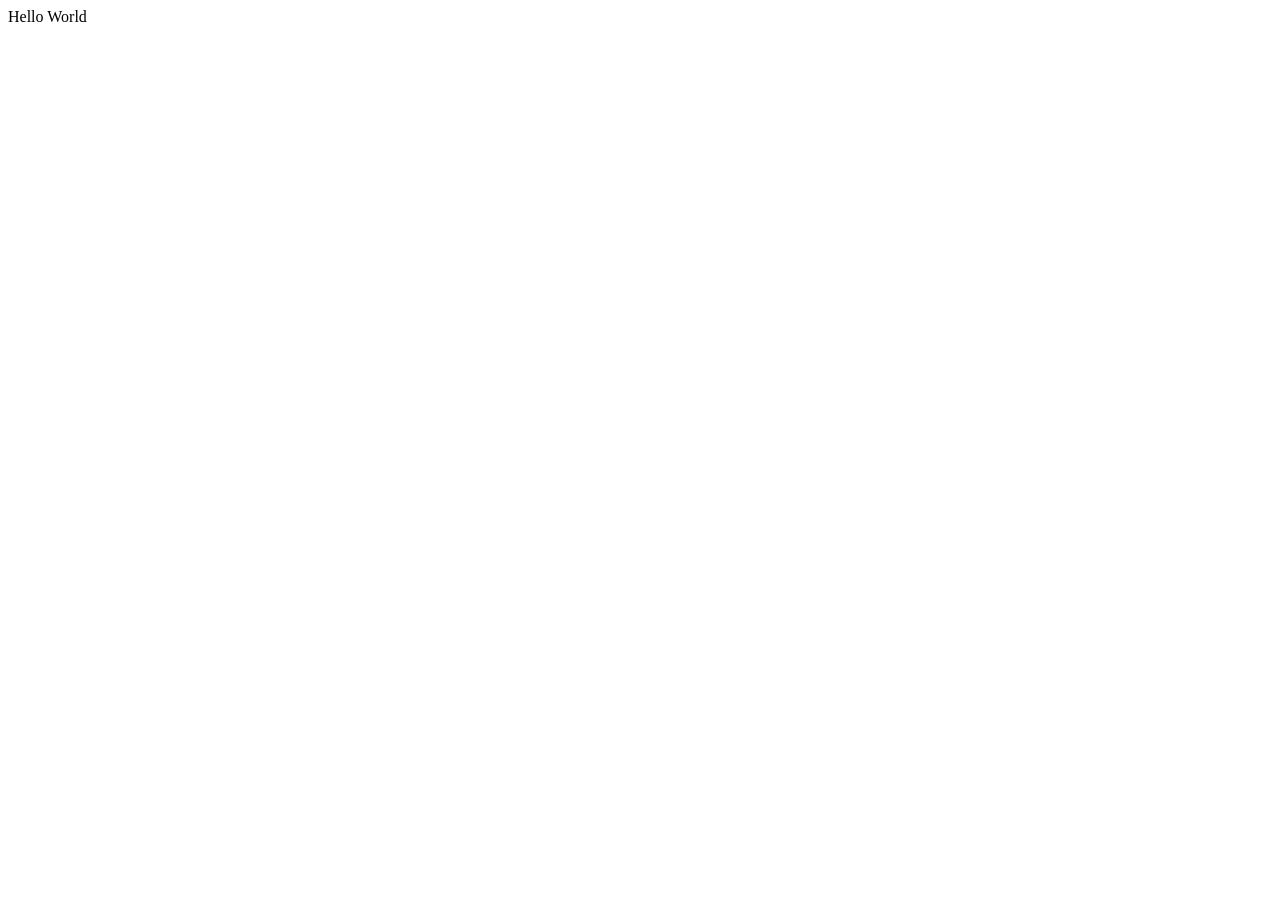
==== index.html @ 5ec761ab "intitial or something like that" ====
<!DOCTYPE html>
<html lang="en">
<head>
    <meta charset="UTF-8">
    <meta name="viewport" content="width=device-width, initial-scale=1.0">
    <title>Resourcen</title>
</head>
<body>
    Hello World
</body>
</html>
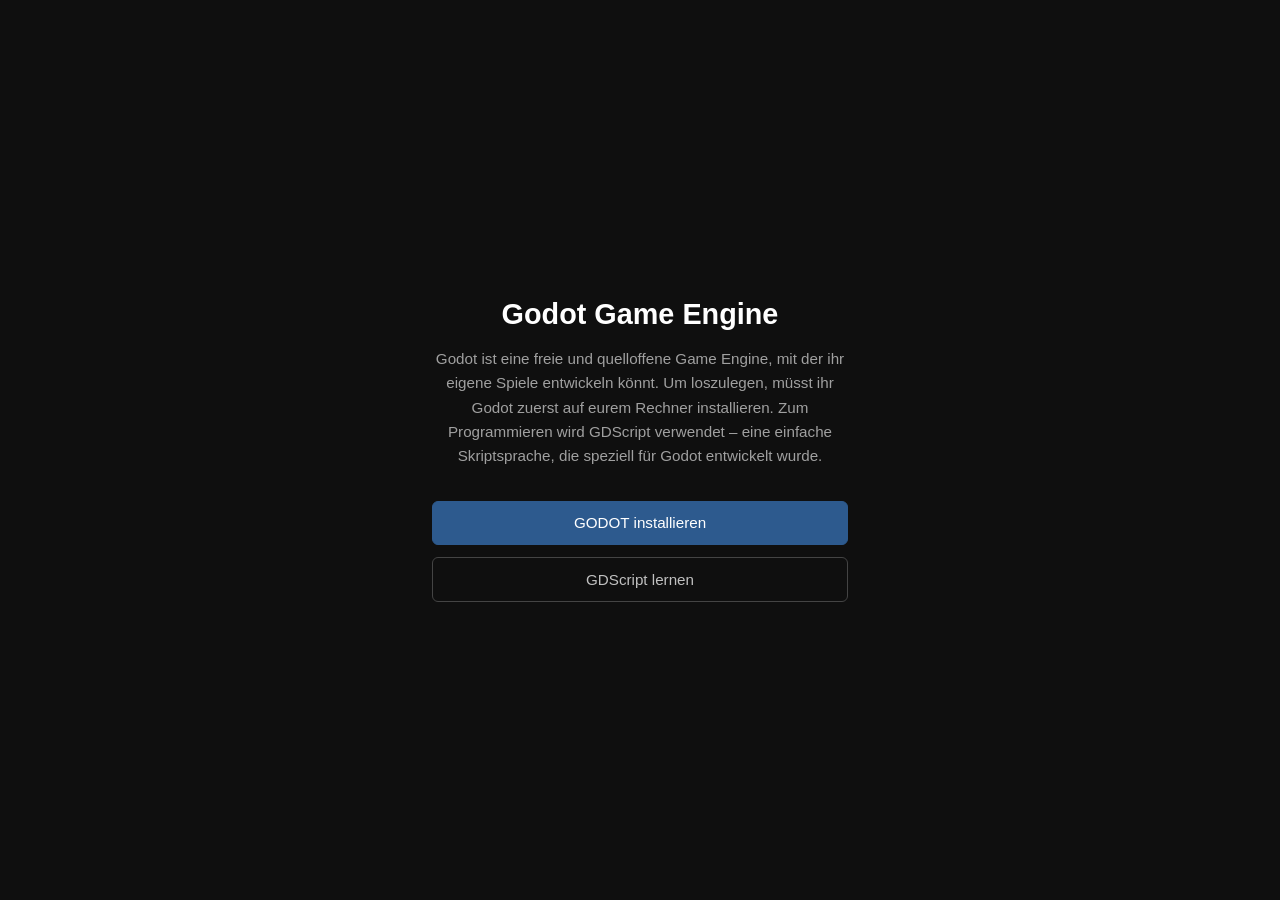
==== commit 582e1d7a: "first website version" ====
--- a/index.html
+++ b/index.html
@@ -1,11 +1,23 @@
 <!DOCTYPE html>
-<html lang="en">
+<html lang="de">
 <head>
     <meta charset="UTF-8">
     <meta name="viewport" content="width=device-width, initial-scale=1.0">
     <title>Resourcen</title>
+    <link rel="stylesheet" href="index.css">
 </head>
 <body>
-    Hello World
+    <div class="container">
+        <h1>Godot Game Engine</h1>
+        <p>
+            Godot ist eine freie und quelloffene Game Engine, mit der ihr eigene Spiele entwickeln könnt.
+            Um loszulegen, müsst ihr Godot zuerst auf eurem Rechner installieren.
+            Zum Programmieren wird GDScript verwendet – eine einfache Skriptsprache, die speziell für Godot entwickelt wurde.
+        </p>
+        <div class="buttons">
+            <a class="btn btn-primary" href="https://godotengine.org/download" target="_blank">GODOT installieren</a>
+            <a class="btn btn-secondary" href="https://docs.godotengine.org/en/stable/tutorials/scripting/gdscript/gdscript_basics.html" target="_blank">GDScript lernen</a>
+        </div>
+    </div>
 </body>
-</html>+</html>
--- a/index.css
+++ b/index.css
@@ -0,0 +1,75 @@
+* {
+    margin: 0;
+    padding: 0;
+    box-sizing: border-box;
+}
+
+body {
+    font-family: sans-serif;
+    background: #0f0f0f;
+    color: #e0e0e0;
+    min-height: 100vh;
+    display: flex;
+    align-items: center;
+    justify-content: center;
+}
+
+.container {
+    max-width: 480px;
+    padding: 2rem;
+    text-align: center;
+}
+
+h1 {
+    font-size: 1.8rem;
+    font-weight: 600;
+    margin-bottom: 1rem;
+    color: #ffffff;
+}
+
+p {
+    font-size: 0.95rem;
+    line-height: 1.6;
+    color: #a0a0a0;
+    margin-bottom: 2rem;
+}
+
+.buttons {
+    display: flex;
+    flex-direction: column;
+    gap: 0.75rem;
+}
+
+a.btn {
+    display: block;
+    padding: 0.8rem 1.5rem;
+    border: 1px solid #333;
+    border-radius: 6px;
+    text-decoration: none;
+    font-size: 0.95rem;
+    font-weight: 500;
+    transition: background 0.15s, border-color 0.15s;
+}
+
+a.btn-primary {
+    background: #2d5a8e;
+    border-color: #2d5a8e;
+    color: #ffffff;
+}
+
+a.btn-primary:hover {
+    background: #3a6fa8;
+    border-color: #3a6fa8;
+}
+
+a.btn-secondary {
+    background: transparent;
+    border-color: #444;
+    color: #c0c0c0;
+}
+
+a.btn-secondary:hover {
+    background: #1a1a1a;
+    border-color: #666;
+    color: #ffffff;
+}
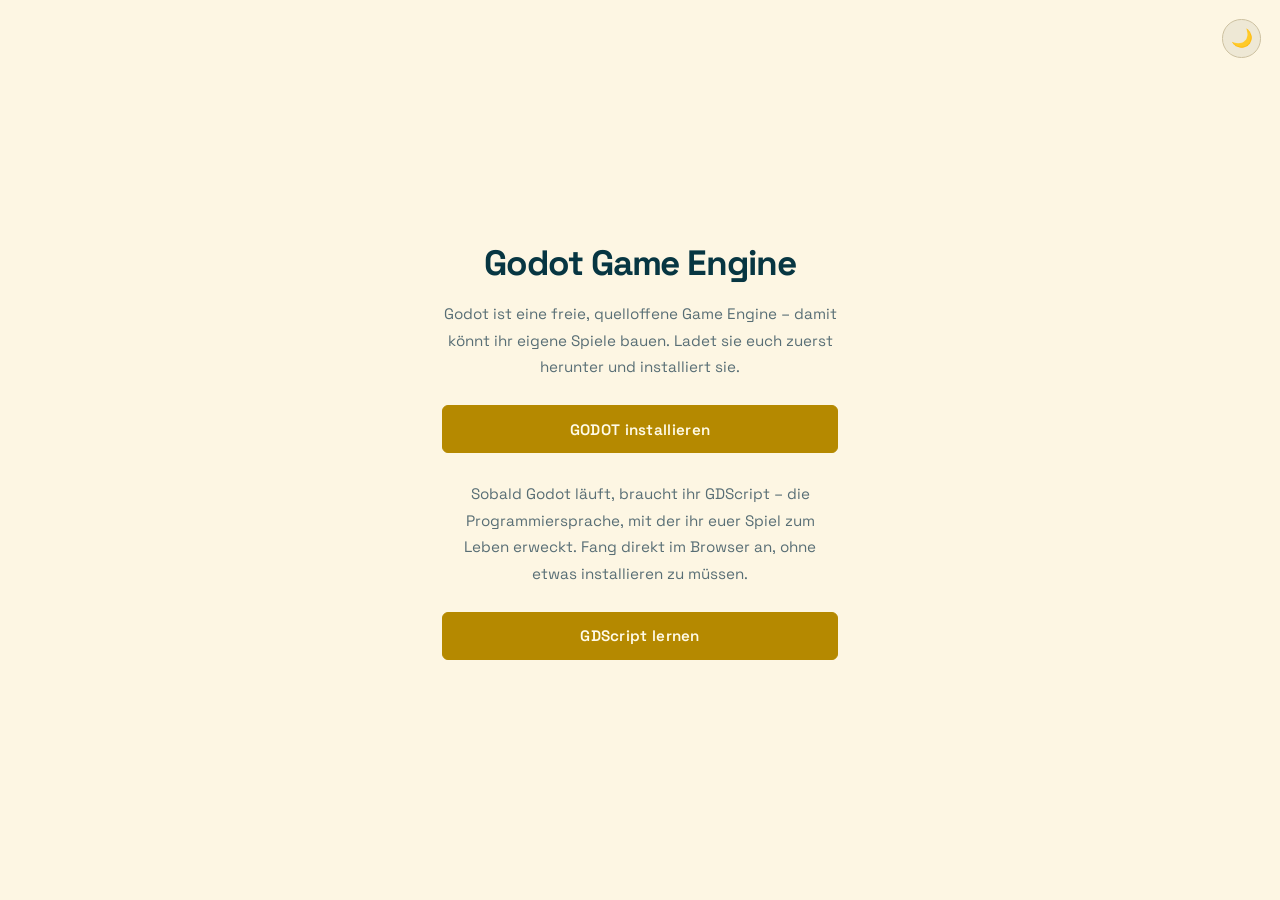
==== commit 44a05e62: "made website pretty" ====
--- a/index.html
+++ b/index.html
@@ -4,20 +4,35 @@
     <meta charset="UTF-8">
     <meta name="viewport" content="width=device-width, initial-scale=1.0">
     <title>Resourcen</title>
+    <link rel="preconnect" href="https://fonts.googleapis.com">
+    <link rel="preconnect" href="https://fonts.gstatic.com" crossorigin>
+    <link href="https://fonts.googleapis.com/css2?family=Space+Grotesk:wght@400;600;700&display=swap" rel="stylesheet">
+    <script>
+        document.documentElement.setAttribute('data-theme',
+            window.matchMedia('(prefers-color-scheme: dark)').matches ? 'dark' : 'light'
+        );
+    </script>
     <link rel="stylesheet" href="index.css">
 </head>
 <body>
+    <button class="theme-toggle" id="themeToggle" aria-label="Theme wechseln">☀️</button>
     <div class="container">
         <h1>Godot Game Engine</h1>
         <p>
-            Godot ist eine freie und quelloffene Game Engine, mit der ihr eigene Spiele entwickeln könnt.
-            Um loszulegen, müsst ihr Godot zuerst auf eurem Rechner installieren.
-            Zum Programmieren wird GDScript verwendet – eine einfache Skriptsprache, die speziell für Godot entwickelt wurde.
+            Godot ist eine freie, quelloffene Game Engine – damit könnt ihr eigene Spiele bauen.
+            Ladet sie euch zuerst herunter und installiert sie.
         </p>
-        <div class="buttons">
-            <a class="btn btn-primary" href="https://godotengine.org/download" target="_blank">GODOT installieren</a>
-            <a class="btn btn-secondary" href="https://docs.godotengine.org/en/stable/tutorials/scripting/gdscript/gdscript_basics.html" target="_blank">GDScript lernen</a>
+        <div class="btn-wrapper">
+            <a class="btn" href="https://godotengine.org/download" target="_blank">GODOT installieren</a>
+        </div>
+        <p class="spacer">
+            Sobald Godot läuft, braucht ihr GDScript – die Programmiersprache, mit der ihr euer Spiel zum Leben erweckt.
+            Fang direkt im Browser an, ohne etwas installieren zu müssen.
+        </p>
+        <div class="btn-wrapper">
+            <a class="btn" href="https://gdquest.github.io/learn-gdscript/" target="_blank">GDScript lernen</a>
         </div>
     </div>
+    <script src="index.js"></script>
 </body>
 </html>
--- a/index.css
+++ b/index.css
@@ -1,75 +1,170 @@
+@property --angle {
+    syntax: '<angle>';
+    inherits: false;
+    initial-value: 0deg;
+}
+
+@keyframes rainbow-spin {
+    to { --angle: 360deg; }
+}
+
 * {
     margin: 0;
     padding: 0;
     box-sizing: border-box;
 }
 
+/* ── Dark mode (neon) ── */
+[data-theme="dark"] {
+    --bg: #07071a;
+    --text: #b8b8d8;
+    --heading: #f0eeff;
+    --heading-shadow: 0 0 24px rgba(160, 100, 255, 0.5), 0 0 48px rgba(80, 160, 255, 0.2);
+    --btn-bg: #110828;
+    --btn-border: #8b5cf6;
+    --btn-color: #d0b0ff;
+    --btn-hover-bg: #1c1040;
+    --btn-glow: 0 0 18px rgba(139, 92, 246, 0.7);
+    --toggle-bg: #0d0d22;
+    --toggle-border: #22224a;
+    --toggle-color: #6868a8;
+}
+
+/* ── Light mode (Solarized) ── */
+[data-theme="light"] {
+    --bg: #fdf6e3;
+    --text: #586e75;
+    --heading: #073642;
+    --heading-shadow: none;
+    --btn-bg: #b58900;
+    --btn-border: #b58900;
+    --btn-color: #fffbe8;
+    --btn-hover-bg: #9e7800;
+    --btn-glow: none;
+    --toggle-bg: #eee8d5;
+    --toggle-border: #ccc0a0;
+    --toggle-color: #657b83;
+}
+
+/* ── Base ── */
 body {
-    font-family: sans-serif;
-    background: #0f0f0f;
-    color: #e0e0e0;
+    font-family: 'Space Grotesk', sans-serif;
+    background: var(--bg);
+    color: var(--text);
     min-height: 100vh;
     display: flex;
     align-items: center;
     justify-content: center;
+    transition: background-color 0.4s ease, color 0.4s ease;
 }
 
+/* ── Theme toggle ── */
+.theme-toggle {
+    position: fixed;
+    top: 1.2rem;
+    right: 1.2rem;
+    width: 2.4rem;
+    height: 2.4rem;
+    border-radius: 50%;
+    border: 1px solid var(--toggle-border);
+    background: var(--toggle-bg);
+    color: var(--toggle-color);
+    font-size: 1.1rem;
+    cursor: pointer;
+    display: flex;
+    align-items: center;
+    justify-content: center;
+    line-height: 1;
+    transition: border-color 0.3s ease, transform 0.2s ease;
+}
+
+.theme-toggle:hover {
+    border-color: var(--btn-border);
+    transform: scale(1.1) rotate(20deg);
+}
+
+/* ── Layout ── */
 .container {
-    max-width: 480px;
+    max-width: 460px;
     padding: 2rem;
     text-align: center;
 }
 
 h1 {
-    font-size: 1.8rem;
-    font-weight: 600;
+    font-size: 2.2rem;
+    font-weight: 700;
+    letter-spacing: -0.03em;
     margin-bottom: 1rem;
-    color: #ffffff;
+    color: var(--heading);
+    text-shadow: var(--heading-shadow);
+    transition: color 0.4s ease, text-shadow 0.4s ease;
 }
 
 p {
     font-size: 0.95rem;
-    line-height: 1.6;
-    color: #a0a0a0;
-    margin-bottom: 2rem;
+    line-height: 1.75;
+    margin-bottom: 1.5rem;
+    transition: color 0.4s ease;
 }
 
-.buttons {
-    display: flex;
-    flex-direction: column;
-    gap: 0.75rem;
+p.spacer {
+    margin-top: 1.75rem;
 }
 
+/* ── Rainbow border wrapper ── */
+.btn-wrapper {
+    position: relative;
+    border-radius: 8px;
+}
+
+[data-theme="dark"] .btn-wrapper {
+    padding: 2px;
+}
+
+[data-theme="dark"] .btn-wrapper::before {
+    content: '';
+    position: absolute;
+    inset: 0;
+    z-index: 0;
+    border-radius: 8px;
+    background: conic-gradient(
+        from var(--angle),
+        #ff0050, #ff7000, #ffe000, #00ff88, #00ccff, #aa55ff, #ff0050
+    );
+    opacity: 0;
+    transition: opacity 0.35s ease;
+    animation: rainbow-spin 2.5s linear infinite paused;
+}
+
+[data-theme="dark"] .btn-wrapper:hover::before {
+    opacity: 1;
+    animation-play-state: running;
+}
+
+/* ── Button ── */
 a.btn {
+    position: relative;
+    z-index: 1;
     display: block;
-    padding: 0.8rem 1.5rem;
-    border: 1px solid #333;
+    padding: 0.85rem 1.5rem;
     border-radius: 6px;
     text-decoration: none;
+    font-family: 'Space Grotesk', sans-serif;
     font-size: 0.95rem;
-    font-weight: 500;
-    transition: background 0.15s, border-color 0.15s;
+    font-weight: 600;
+    letter-spacing: 0.02em;
+    background: var(--btn-bg);
+    border: 1px solid var(--btn-border);
+    color: var(--btn-color);
+    transition: background-color 0.3s ease, border-color 0.3s ease, box-shadow 0.3s ease;
 }
 
-a.btn-primary {
-    background: #2d5a8e;
-    border-color: #2d5a8e;
-    color: #ffffff;
+[data-theme="dark"] a.btn:hover {
+    background: var(--btn-hover-bg);
+    box-shadow: var(--btn-glow);
+    border-color: transparent;
 }
 
-a.btn-primary:hover {
-    background: #3a6fa8;
-    border-color: #3a6fa8;
+[data-theme="light"] a.btn:hover {
+    background: var(--btn-hover-bg);
 }
-
-a.btn-secondary {
-    background: transparent;
-    border-color: #444;
-    color: #c0c0c0;
-}
-
-a.btn-secondary:hover {
-    background: #1a1a1a;
-    border-color: #666;
-    color: #ffffff;
-}
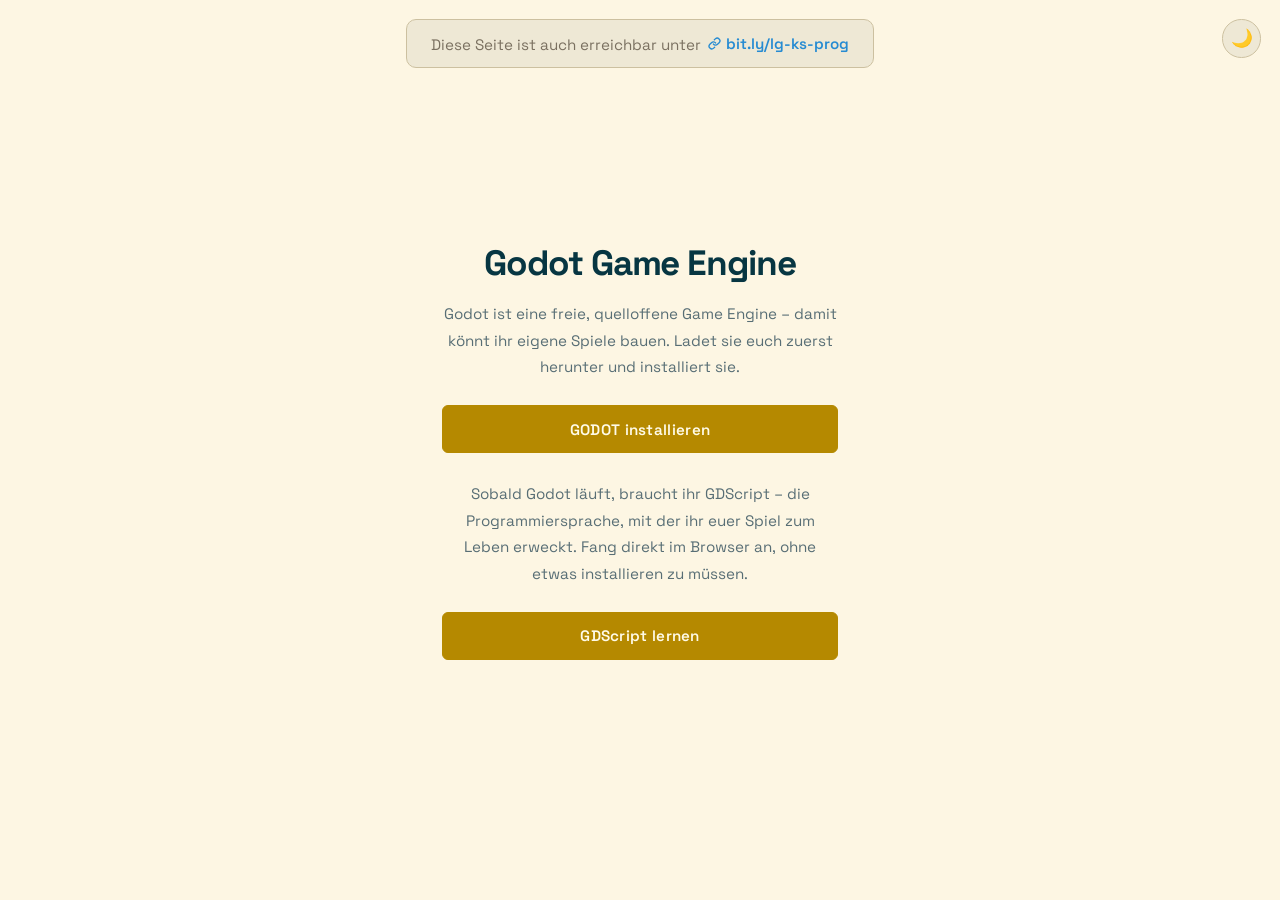
==== commit 7527baeb: "bitly reference" ====
--- a/index.html
+++ b/index.html
@@ -15,6 +15,13 @@
     <link rel="stylesheet" href="index.css">
 </head>
 <body>
+    <div class="banner">
+        Diese Seite ist auch erreichbar unter
+        <a href="https://bit.ly/lg-ks-prog" target="_blank">
+            <svg xmlns="http://www.w3.org/2000/svg" width="13" height="13" viewBox="0 0 24 24" fill="none" stroke="currentColor" stroke-width="2.5" stroke-linecap="round" stroke-linejoin="round" aria-hidden="true"><path d="M10 13a5 5 0 0 0 7.54.54l3-3a5 5 0 0 0-7.07-7.07l-1.72 1.71"/><path d="M14 11a5 5 0 0 0-7.54-.54l-3 3a5 5 0 0 0 7.07 7.07l1.71-1.71"/></svg>
+            bit.ly/lg-ks-prog
+        </a>
+    </div>
     <button class="theme-toggle" id="themeToggle" aria-label="Theme wechseln">☀️</button>
     <div class="container">
         <h1>Godot Game Engine</h1>
--- a/index.css
+++ b/index.css
@@ -44,6 +44,52 @@
     --toggle-bg: #eee8d5;
     --toggle-border: #ccc0a0;
     --toggle-color: #657b83;
+}
+
+/* ── Banner ── */
+[data-theme="dark"] {
+    --banner-bg: #0e0e28;
+    --banner-border: #22224a;
+    --banner-text: #7070a8;
+    --banner-link: #8b5cf6;
+}
+
+[data-theme="light"] {
+    --banner-bg: #eee8d5;
+    --banner-border: #ccc0a0;
+    --banner-text: #7a7060;
+    --banner-link: #268bd2;
+}
+
+.banner {
+    position: fixed;
+    top: 1.2rem;
+    left: 50%;
+    transform: translateX(-50%);
+    z-index: 10;
+    padding: 0.85rem 1.5rem;
+    background: var(--banner-bg);
+    border: 1px solid var(--banner-border);
+    border-radius: 10px;
+    color: var(--banner-text);
+    font-size: 0.95rem;
+    white-space: nowrap;
+    text-align: center;
+    transition: background-color 0.4s ease, border-color 0.4s ease, color 0.4s ease;
+}
+
+.banner a {
+    color: var(--banner-link);
+    text-decoration: none;
+    font-weight: 600;
+    display: inline-flex;
+    align-items: center;
+    gap: 0.3rem;
+    margin-left: 0.2rem;
+}
+
+.banner a:hover {
+    text-decoration: underline;
 }
 
 /* ── Base ── */
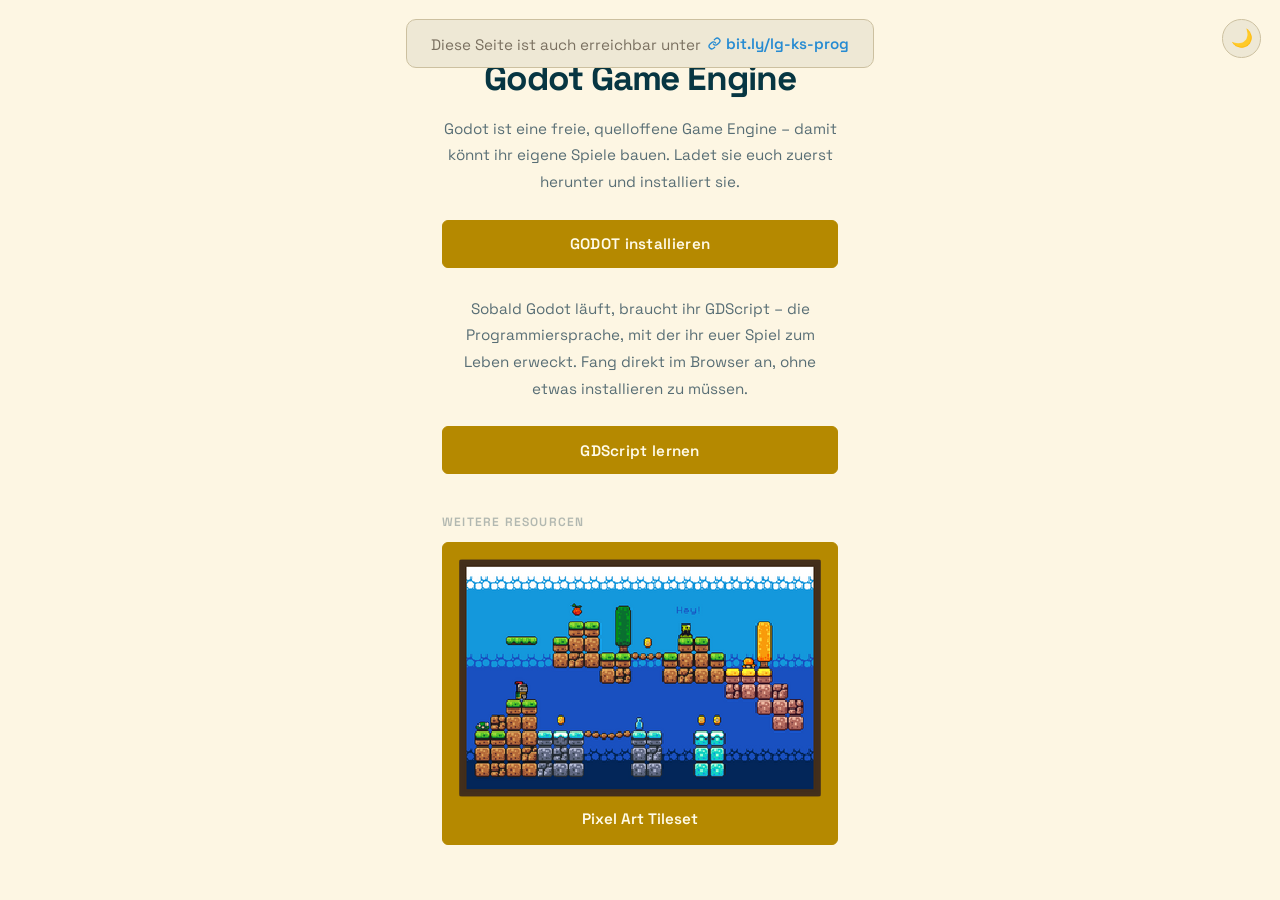
==== commit da00e478: "added tutorial to the tileset" ====
--- a/index.html
+++ b/index.html
@@ -12,6 +12,7 @@
             window.matchMedia('(prefers-color-scheme: dark)').matches ? 'dark' : 'light'
         );
     </script>
+    <link rel="stylesheet" href="styles.css">
     <link rel="stylesheet" href="index.css">
 </head>
 <body>
@@ -39,6 +40,15 @@
         <div class="btn-wrapper">
             <a class="btn" href="https://gdquest.github.io/learn-gdscript/" target="_blank">GDScript lernen</a>
         </div>
+        <div class="resources">
+            <span class="resources-label">Weitere Resourcen</span>
+            <div class="btn-wrapper">
+                <a class="resource-card" href="tileset.html">
+                    <img src="media/guide_bpa_0.png" alt="Pixel Art Tileset Vorschau">
+                    <span>Pixel Art Tileset</span>
+                </a>
+            </div>
+        </div>
     </div>
     <script src="index.js"></script>
 </body>
--- a/styles.css
+++ b/styles.css
@@ -0,0 +1,161 @@
+@property --angle {
+    syntax: '<angle>';
+    inherits: false;
+    initial-value: 0deg;
+}
+
+@keyframes rainbow-spin {
+    to { --angle: 360deg; }
+}
+
+/* ── Reset ── */
+* {
+    margin: 0;
+    padding: 0;
+    box-sizing: border-box;
+}
+
+/* ── Shared theme variables ── */
+[data-theme="dark"] {
+    --bg: #07071a;
+    --text: #b8b8d8;
+    --heading: #f0eeff;
+    --heading-shadow: 0 0 24px rgba(160, 100, 255, 0.5), 0 0 48px rgba(80, 160, 255, 0.2);
+    --btn-bg: #110828;
+    --btn-border: #8b5cf6;
+    --btn-color: #d0b0ff;
+    --btn-hover-bg: #1c1040;
+    --btn-glow: 0 0 18px rgba(139, 92, 246, 0.7);
+    --toggle-bg: #0d0d22;
+    --toggle-border: #22224a;
+    --toggle-color: #6868a8;
+}
+
+[data-theme="light"] {
+    --bg: #fdf6e3;
+    --text: #586e75;
+    --heading: #073642;
+    --heading-shadow: none;
+    --btn-bg: #b58900;
+    --btn-border: #b58900;
+    --btn-color: #fffbe8;
+    --btn-hover-bg: #9e7800;
+    --btn-glow: none;
+    --toggle-bg: #eee8d5;
+    --toggle-border: #ccc0a0;
+    --toggle-color: #657b83;
+}
+
+/* ── Base ── */
+body {
+    font-family: 'Space Grotesk', sans-serif;
+    color: var(--text);
+    transition: color 0.4s ease;
+}
+
+/* ── Theme toggle ── */
+.theme-toggle {
+    position: fixed;
+    top: 1.2rem;
+    right: 1.2rem;
+    z-index: 20;
+    width: 2.4rem;
+    height: 2.4rem;
+    border-radius: 50%;
+    border: 1px solid var(--toggle-border);
+    background: var(--toggle-bg);
+    color: var(--toggle-color);
+    font-size: 1.1rem;
+    cursor: pointer;
+    display: flex;
+    align-items: center;
+    justify-content: center;
+    line-height: 1;
+    transition: border-color 0.3s ease, transform 0.2s ease;
+}
+
+.theme-toggle:hover {
+    border-color: var(--btn-border);
+    transform: scale(1.1) rotate(20deg);
+}
+
+/* ── Back link (subpages) ── */
+.back-link {
+    position: fixed;
+    top: 1.2rem;
+    left: 1.2rem;
+    z-index: 20;
+    font-family: 'Space Grotesk', sans-serif;
+    font-size: 0.85rem;
+    font-weight: 600;
+    color: var(--toggle-color);
+    text-decoration: none;
+    background: var(--toggle-bg);
+    border: 1px solid var(--toggle-border);
+    padding: 0.45rem 0.9rem;
+    border-radius: 20px;
+    transition: color 0.3s ease, border-color 0.3s ease;
+}
+
+.back-link:hover {
+    color: var(--btn-color);
+    border-color: var(--btn-border);
+}
+
+/* ── Button ── */
+a.btn {
+    position: relative;
+    z-index: 1;
+    display: block;
+    padding: 0.85rem 1.5rem;
+    border-radius: 6px;
+    text-decoration: none;
+    font-family: 'Space Grotesk', sans-serif;
+    font-size: 0.95rem;
+    font-weight: 600;
+    letter-spacing: 0.02em;
+    background: var(--btn-bg);
+    border: 1px solid var(--btn-border);
+    color: var(--btn-color);
+    transition: background-color 0.3s ease, border-color 0.3s ease, box-shadow 0.3s ease;
+}
+
+[data-theme="dark"] a.btn:hover {
+    background: var(--btn-hover-bg);
+    box-shadow: var(--btn-glow);
+    border-color: transparent;
+}
+
+[data-theme="light"] a.btn:hover {
+    background: var(--btn-hover-bg);
+}
+
+/* ── Rainbow border wrapper ── */
+.btn-wrapper {
+    position: relative;
+    border-radius: 8px;
+}
+
+[data-theme="dark"] .btn-wrapper {
+    padding: 2px;
+}
+
+[data-theme="dark"] .btn-wrapper::before {
+    content: '';
+    position: absolute;
+    inset: 0;
+    z-index: 0;
+    border-radius: 8px;
+    background: conic-gradient(
+        from var(--angle),
+        #ff0050, #ff7000, #ffe000, #00ff88, #00ccff, #aa55ff, #ff0050
+    );
+    opacity: 0;
+    transition: opacity 0.35s ease;
+    animation: rainbow-spin 2.5s linear infinite paused;
+}
+
+[data-theme="dark"] .btn-wrapper:hover::before {
+    opacity: 1;
+    animation-play-state: running;
+}
--- a/index.css
+++ b/index.css
@@ -1,52 +1,4 @@
-@property --angle {
-    syntax: '<angle>';
-    inherits: false;
-    initial-value: 0deg;
-}
-
-@keyframes rainbow-spin {
-    to { --angle: 360deg; }
-}
-
-* {
-    margin: 0;
-    padding: 0;
-    box-sizing: border-box;
-}
-
-/* ── Dark mode (neon) ── */
-[data-theme="dark"] {
-    --bg: #07071a;
-    --text: #b8b8d8;
-    --heading: #f0eeff;
-    --heading-shadow: 0 0 24px rgba(160, 100, 255, 0.5), 0 0 48px rgba(80, 160, 255, 0.2);
-    --btn-bg: #110828;
-    --btn-border: #8b5cf6;
-    --btn-color: #d0b0ff;
-    --btn-hover-bg: #1c1040;
-    --btn-glow: 0 0 18px rgba(139, 92, 246, 0.7);
-    --toggle-bg: #0d0d22;
-    --toggle-border: #22224a;
-    --toggle-color: #6868a8;
-}
-
-/* ── Light mode (Solarized) ── */
-[data-theme="light"] {
-    --bg: #fdf6e3;
-    --text: #586e75;
-    --heading: #073642;
-    --heading-shadow: none;
-    --btn-bg: #b58900;
-    --btn-border: #b58900;
-    --btn-color: #fffbe8;
-    --btn-hover-bg: #9e7800;
-    --btn-glow: none;
-    --toggle-bg: #eee8d5;
-    --toggle-border: #ccc0a0;
-    --toggle-color: #657b83;
-}
-
-/* ── Banner ── */
+/* ── Banner variables ── */
 [data-theme="dark"] {
     --banner-bg: #0e0e28;
     --banner-border: #22224a;
@@ -61,6 +13,17 @@
     --banner-link: #268bd2;
 }
 
+/* ── Body layout ── */
+body {
+    background: var(--bg);
+    min-height: 100vh;
+    display: flex;
+    align-items: center;
+    justify-content: center;
+    transition: background-color 0.4s ease;
+}
+
+/* ── Banner ── */
 .banner {
     position: fixed;
     top: 1.2rem;
@@ -92,43 +55,6 @@
     text-decoration: underline;
 }
 
-/* ── Base ── */
-body {
-    font-family: 'Space Grotesk', sans-serif;
-    background: var(--bg);
-    color: var(--text);
-    min-height: 100vh;
-    display: flex;
-    align-items: center;
-    justify-content: center;
-    transition: background-color 0.4s ease, color 0.4s ease;
-}
-
-/* ── Theme toggle ── */
-.theme-toggle {
-    position: fixed;
-    top: 1.2rem;
-    right: 1.2rem;
-    width: 2.4rem;
-    height: 2.4rem;
-    border-radius: 50%;
-    border: 1px solid var(--toggle-border);
-    background: var(--toggle-bg);
-    color: var(--toggle-color);
-    font-size: 1.1rem;
-    cursor: pointer;
-    display: flex;
-    align-items: center;
-    justify-content: center;
-    line-height: 1;
-    transition: border-color 0.3s ease, transform 0.2s ease;
-}
-
-.theme-toggle:hover {
-    border-color: var(--btn-border);
-    transform: scale(1.1) rotate(20deg);
-}
-
 /* ── Layout ── */
 .container {
     max-width: 460px;
@@ -157,60 +83,61 @@
     margin-top: 1.75rem;
 }
 
-/* ── Rainbow border wrapper ── */
-.btn-wrapper {
-    position: relative;
-    border-radius: 8px;
+.buttons {
+    display: flex;
+    flex-direction: column;
+    gap: 0.75rem;
 }
 
-[data-theme="dark"] .btn-wrapper {
-    padding: 2px;
+/* ── Weitere Resourcen ── */
+.resources {
+    margin-top: 2.5rem;
+    text-align: left;
 }
 
-[data-theme="dark"] .btn-wrapper::before {
-    content: '';
-    position: absolute;
-    inset: 0;
-    z-index: 0;
-    border-radius: 8px;
-    background: conic-gradient(
-        from var(--angle),
-        #ff0050, #ff7000, #ffe000, #00ff88, #00ccff, #aa55ff, #ff0050
-    );
-    opacity: 0;
-    transition: opacity 0.35s ease;
-    animation: rainbow-spin 2.5s linear infinite paused;
+.resources-label {
+    display: block;
+    font-size: 0.75rem;
+    font-weight: 600;
+    letter-spacing: 0.1em;
+    text-transform: uppercase;
+    opacity: 0.45;
+    margin-bottom: 0.75rem;
 }
 
-[data-theme="dark"] .btn-wrapper:hover::before {
-    opacity: 1;
-    animation-play-state: running;
-}
-
-/* ── Button ── */
-a.btn {
-    position: relative;
-    z-index: 1;
-    display: block;
-    padding: 0.85rem 1.5rem;
+.resource-card {
+    display: flex;
+    flex-direction: column;
+    align-items: center;
+    gap: 0.75rem;
+    padding: 1rem;
     border-radius: 6px;
     text-decoration: none;
-    font-family: 'Space Grotesk', sans-serif;
-    font-size: 0.95rem;
-    font-weight: 600;
-    letter-spacing: 0.02em;
     background: var(--btn-bg);
     border: 1px solid var(--btn-border);
     color: var(--btn-color);
+    font-size: 0.95rem;
+    font-weight: 600;
     transition: background-color 0.3s ease, border-color 0.3s ease, box-shadow 0.3s ease;
+    position: relative;
+    z-index: 1;
 }
 
-[data-theme="dark"] a.btn:hover {
+.resource-card img {
+    width: 100%;
+    height: auto;
+    border-radius: 3px;
+    image-rendering: pixelated;
+    image-rendering: crisp-edges;
+    display: block;
+}
+
+[data-theme="dark"] .resource-card:hover {
     background: var(--btn-hover-bg);
     box-shadow: var(--btn-glow);
     border-color: transparent;
 }
 
-[data-theme="light"] a.btn:hover {
+[data-theme="light"] .resource-card:hover {
     background: var(--btn-hover-bg);
 }
